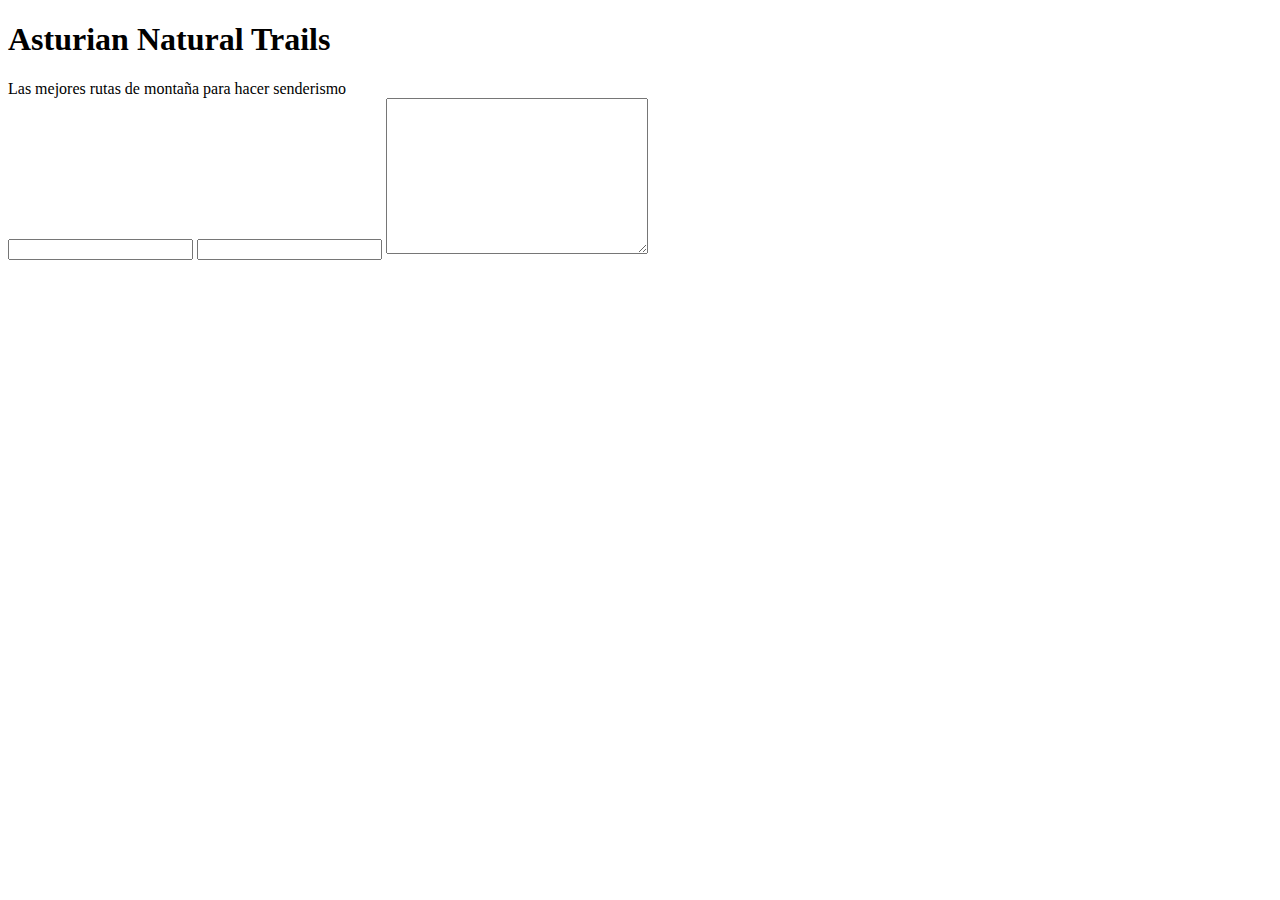
==== index.html @ e476c338 "Creamos la estructura del proyecto y el index" ====
<!DOCTYPE html>
<html lang="es">
<head>
    <meta charset="UTF-8">
    <meta name="viewport" content="width=device-width, initial-scale=1.0">
    <title>Formulario Examen</title>
</head>
<body>
    <div class="hero-image-container">
        <div class="hero-image">
            <div class="hero-body">
                <h1>Asturian Natural Trails</h1>
                <span>Las mejores rutas de montaña para hacer senderismo</span>
            </div>
        </div>
    </div>

    <div class="form-main-container">
        <div class="form-container">
            <form action=""></form>
            <input type="text">
            <input type="text">
            <textarea name="" id="" cols="30" rows="10"></textarea>
        </div>

        <ul id="errores"></ul>
    </div>

    <script src=""></script>
    
</body>
</html>
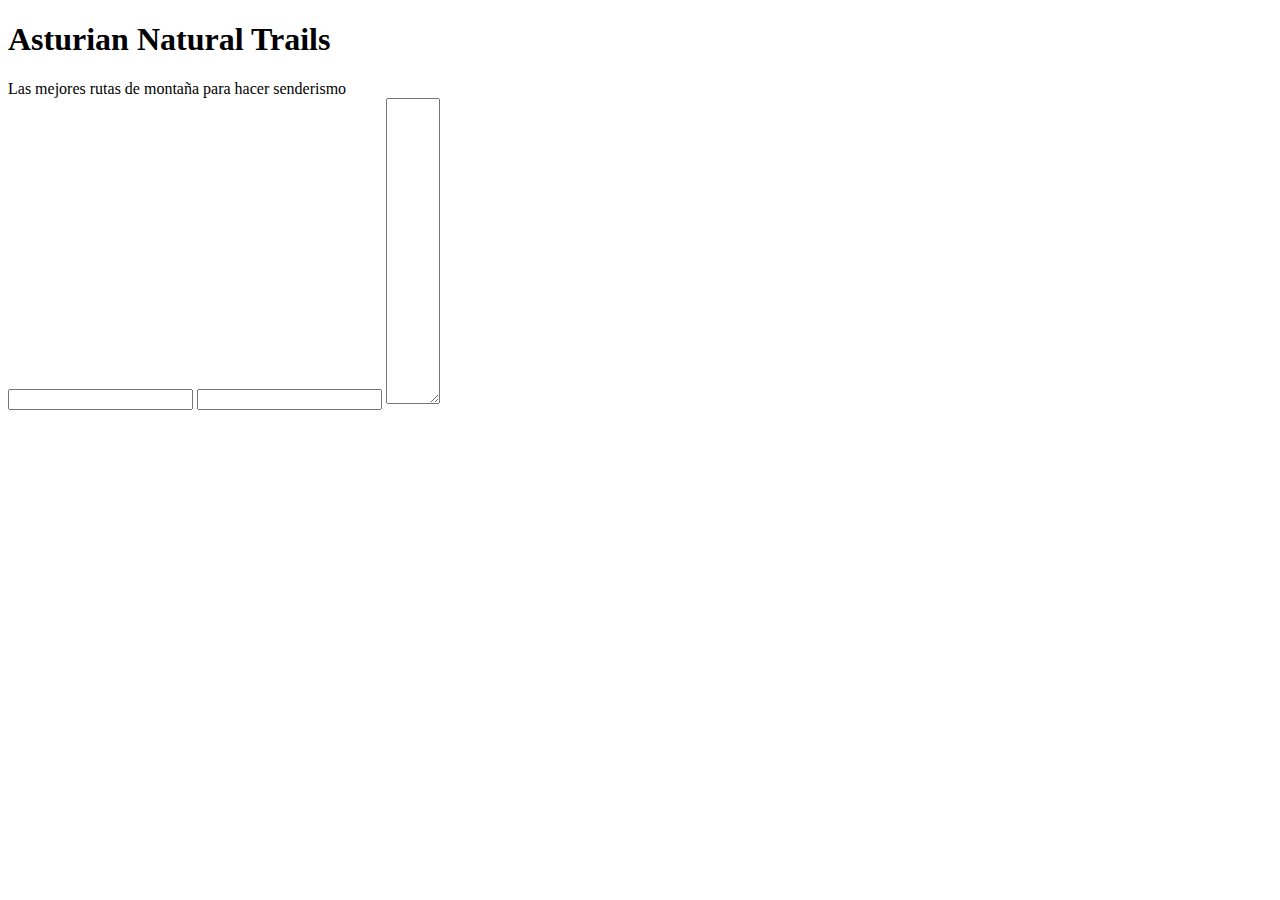
==== commit 875bb302: "Vamos acabando el index y creamos los archivos style e index.js" ====
--- a/index.html
+++ b/index.html
@@ -17,16 +17,16 @@
 
     <div class="form-main-container">
         <div class="form-container">
-            <form action=""></form>
-            <input type="text">
-            <input type="text">
-            <textarea name="" id="" cols="30" rows="10"></textarea>
+            <form action="templates/formEnviado.html" id="formulario" method="get"></form>
+            <input type="text" id="nombre" class="name">
+            <input type="text" id="correo" class="email">
+            <textarea name="mensaje" id="mensaje" cols="4" rows="20" ></textarea>
         </div>
 
         <ul id="errores"></ul>
     </div>
 
-    <script src=""></script>
+    <script src="scripts/index.js"></script>
     
 </body>
 </html>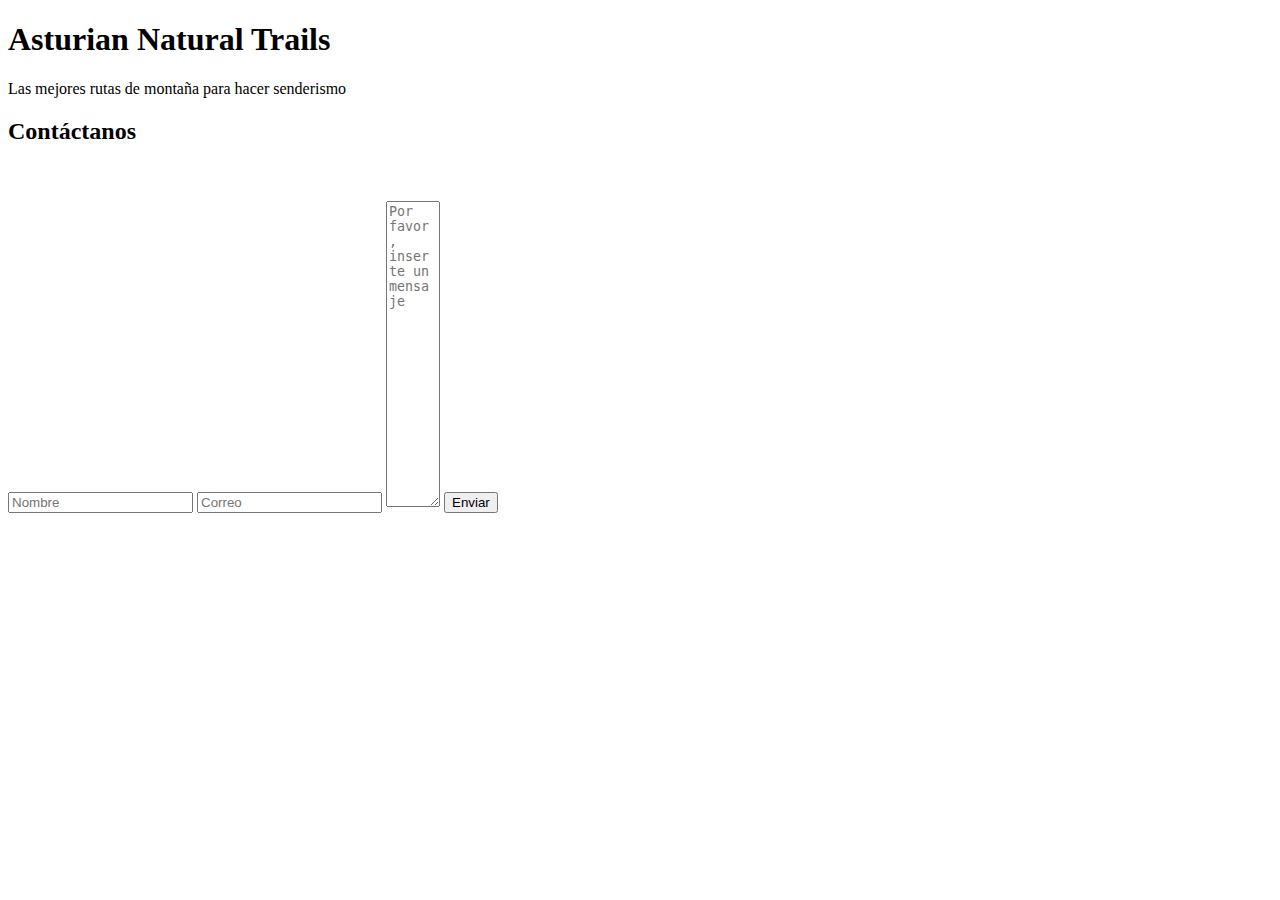
==== commit 7d36a2b1: "Dejamos casi acabado el index y vamos progresando con el js" ====
--- a/index.html
+++ b/index.html
@@ -15,15 +15,19 @@
         </div>
     </div>
 
-    <div class="form-main-container">
+    <div class="main-container-form">
+        <h2>Contáctanos</h2>
+        <br><br>
         <div class="form-container">
-            <form action="templates/formEnviado.html" id="formulario" method="get"></form>
-            <input type="text" id="nombre" class="name">
-            <input type="text" id="correo" class="email">
-            <textarea name="mensaje" id="mensaje" cols="4" rows="20" ></textarea>
+            <form id="formulario" action="enviaCorreo.html" method="get">
+                <input name="nombre" id="nombre" placeholder="Nombre" type="text" class="name">
+                <input name="correo" id="correo" placeholder="Correo" type="text" class="email">
+                <textarea name="mensaje" id="mensaje" cols="4" rows="20" placeholder="Por favor, inserte un mensaje" class="message"></textarea>
+                <input id="enviar" type="submit" class="btn" value="Enviar">
+    
+                <ul id="errores"></ul>
+            </form>
         </div>
-
-        <ul id="errores"></ul>
     </div>
 
     <script src="scripts/index.js"></script>
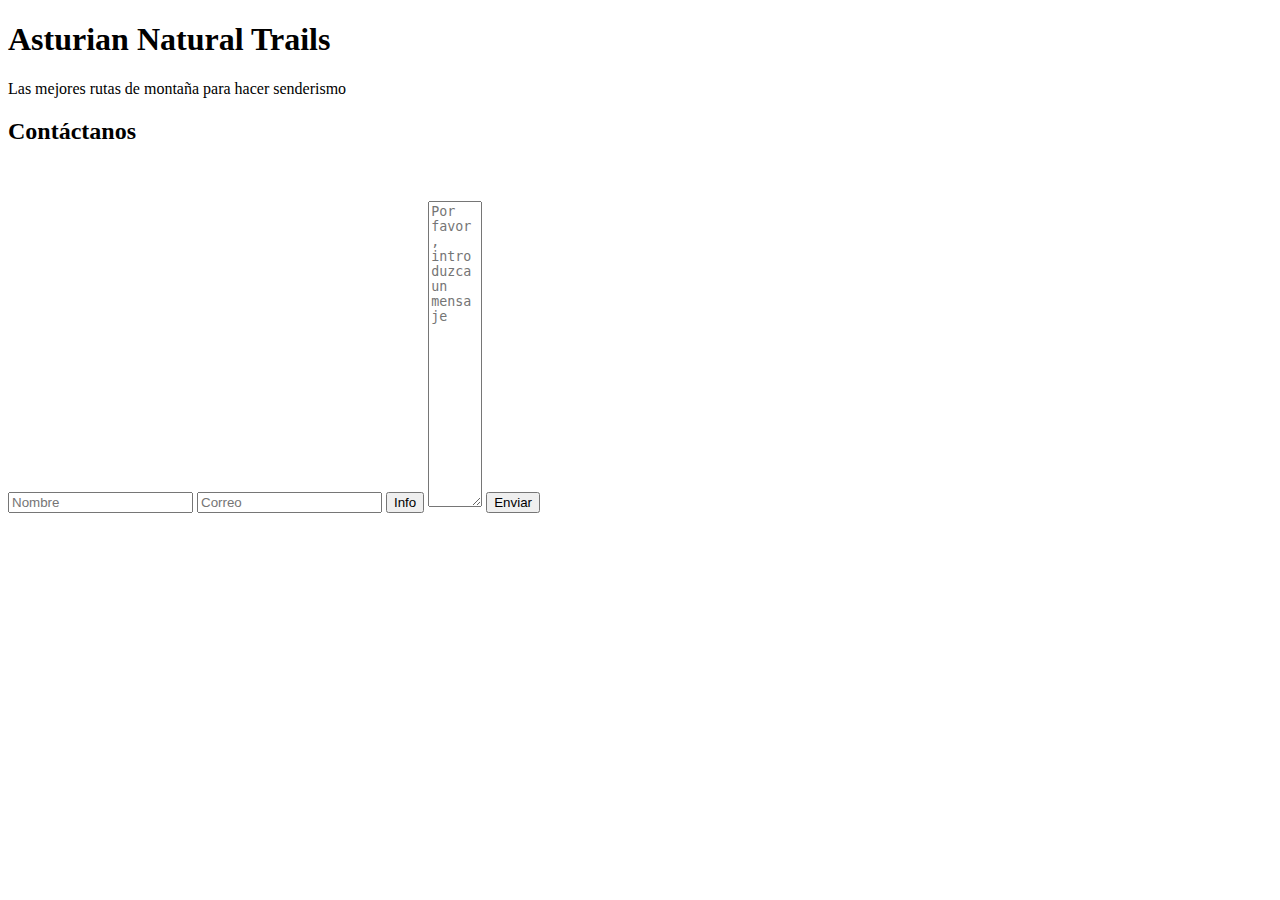
==== commit b2ead2a3: "Vamos dando forma al js y a los estilos" ====
--- a/index.html
+++ b/index.html
@@ -19,10 +19,11 @@
         <h2>Contáctanos</h2>
         <br><br>
         <div class="form-container">
-            <form id="formulario" action="enviaCorreo.html" method="get">
+            <form id="formulario" action="templates/formEnviado.html" method="get">
                 <input name="nombre" id="nombre" placeholder="Nombre" type="text" class="name">
                 <input name="correo" id="correo" placeholder="Correo" type="text" class="email">
-                <textarea name="mensaje" id="mensaje" cols="4" rows="20" placeholder="Por favor, inserte un mensaje" class="message"></textarea>
+                <input id="info" type="submit" class="btn" value="Info">
+                <textarea name="mensaje" id="mensaje" cols="4" rows="20" placeholder="Por favor, introduzca un mensaje" class="message"></textarea>
                 <input id="enviar" type="submit" class="btn" value="Enviar">
     
                 <ul id="errores"></ul>
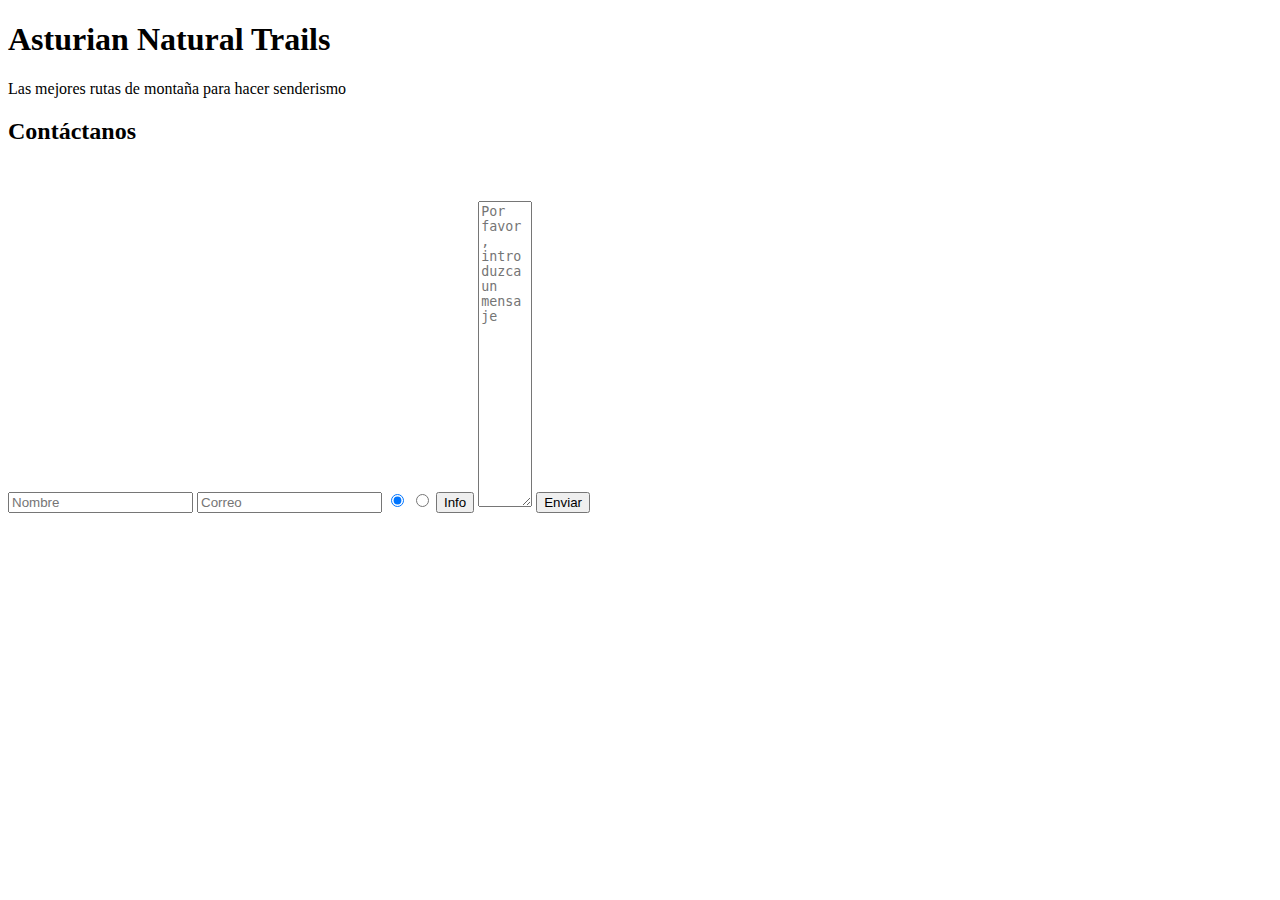
==== commit f939045d: "Retocamos el js" ====
--- a/index.html
+++ b/index.html
@@ -4,6 +4,8 @@
     <meta charset="UTF-8">
     <meta name="viewport" content="width=device-width, initial-scale=1.0">
     <title>Formulario Examen</title>
+    <link rel="stylesheet" href="styles/style.css">
+    <link rel="shortcut icon" href="Estrella.ico" type="image/x-icon">
 </head>
 <body>
     <div class="hero-image-container">
@@ -22,6 +24,8 @@
             <form id="formulario" action="templates/formEnviado.html" method="get">
                 <input name="nombre" id="nombre" placeholder="Nombre" type="text" class="name">
                 <input name="correo" id="correo" placeholder="Correo" type="text" class="email">
+                <input type="radio" id="radio1" name="radio" checked>
+                <input type="radio" id="radio2" name="radio">
                 <input id="info" type="submit" class="btn" value="Info">
                 <textarea name="mensaje" id="mensaje" cols="4" rows="20" placeholder="Por favor, introduzca un mensaje" class="message"></textarea>
                 <input id="enviar" type="submit" class="btn" value="Enviar">
--- a/styles/style.css
+++ b/styles/style.css
@@ -0,0 +1,10 @@
+@import url();
+
+:root{
+    --h1-color;
+    --h1-font-size;
+    --span-color;
+    --span-font-size;
+    --h2-color;
+    --h2-font-size;
+}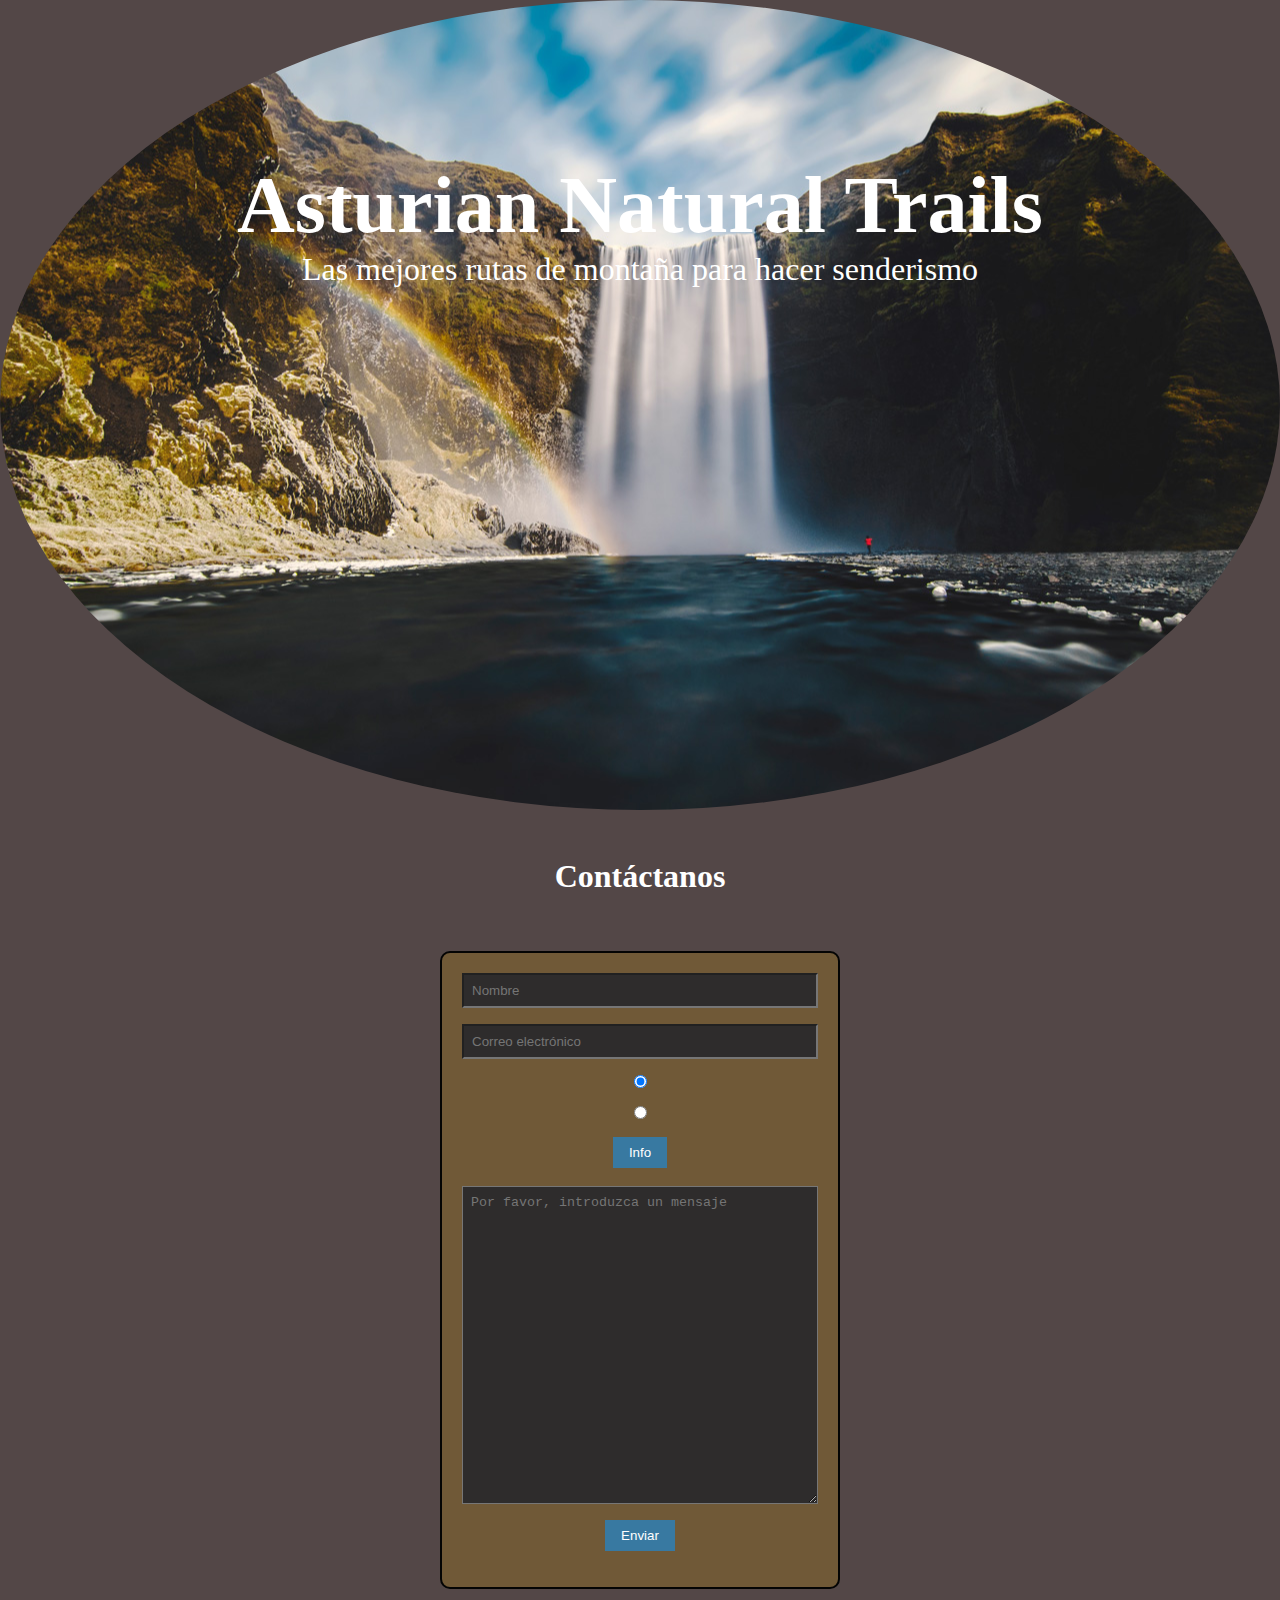
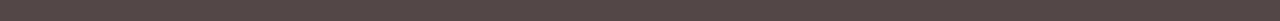
==== commit be013652: "Vamos acabando los estilos" ====
--- a/index.html
+++ b/index.html
@@ -23,10 +23,13 @@
         <div class="form-container">
             <form id="formulario" action="templates/formEnviado.html" method="get">
                 <input name="nombre" id="nombre" placeholder="Nombre" type="text" class="name">
-                <input name="correo" id="correo" placeholder="Correo" type="text" class="email">
+                <input name="correo" id="correo" placeholder="Correo electrónico" type="text" class="email">
                 <input type="radio" id="radio1" name="radio" checked>
+                <br>
                 <input type="radio" id="radio2" name="radio">
+                <br>
                 <input id="info" type="submit" class="btn" value="Info">
+                <br>
                 <textarea name="mensaje" id="mensaje" cols="4" rows="20" placeholder="Por favor, introduzca un mensaje" class="message"></textarea>
                 <input id="enviar" type="submit" class="btn" value="Enviar">
     
--- a/styles/style.css
+++ b/styles/style.css
@@ -1,10 +1,116 @@
 @import url();
 
 :root{
-    --h1-color;
-    --h1-font-size;
-    --span-color;
-    --span-font-size;
-    --h2-color;
-    --h2-font-size;
+    --h1-font-size: 5rem;
+    --h2-font-size: 2rem;
+    --span-font-size: 2rem;
+    --h1-color: #ffffff;
+    --h2-color: #ffffff;
+    --span-color: #ffffff;
+    --button-color: #3879a1;
+    --height-hero-image: 90vh;
+}
+
+@media screen and (max-width: 1024px){
+    :root{
+        --h1-font-size: 5rem;
+    --h2-font-size: 2rem;
+    --span-font-size: 2rem;
+    --h1-color: #ffffff;
+    --h2-color: #ffffff;
+    --span-color: #ffffff;
+    --button-color: #3879a1;
+    --height-hero-image: 90vh;
+    }
+}
+
+*, :after, :before{
+    box-sizing: border-box;
+    margin: 0;
+    padding: 0;
+    font-family: ;
+}
+
+body{
+    background-color: rgb(83, 71, 71);
+}
+
+.hero-image{
+    background: url(/assets/img/hero-image.jpg) center/cover;
+    height: var(--height-hero-image);
+    clip-path: ellipse(50% 50%);
+    position: relative;
+    text-align: center;
+}
+
+.hero-body{
+    align-items: center;
+    height: 100%;
+}
+
+h1{
+    color: white;
+    font-size: var(--h1-font-size);
+    padding-top: 10rem;
+}
+
+span{
+    color: white;
+    font-size: var(--span-font-size);
+    padding-top: 10rem;
+}  
+
+h2{
+    color: var(--h2-color);
+    font-size: var(--h2-font-size);
+    align-items: center;
+    justify-content: center;
+    text-align: center;
+    padding-top: 3rem;
+}
+
+form {
+    display: flex;
+    flex-direction: column;
+    align-items: center;
+    max-width: 25rem;
+    margin: 0 auto;
+}
+
+.form-container {
+    max-width: 25rem;
+    margin: 0 auto;
+    border: 0.125rem solid #040404;
+    padding: 1.25rem;
+    border-radius: 0.625rem;
+    margin-top: 1.25rem;
+    background-color: rgb(112, 89, 55);
+    margin-bottom: 2rem;
+}
+
+.name, .email, .message {
+    margin-bottom: 1rem;
+    padding: 0.5rem;
+    width: 100%;
+    background-color: rgb(46, 44, 44);
+    color: rgb(188, 200, 191);
+}
+
+.btn {
+    background-color: var(--button-color);
+    color: #ffffff; 
+    padding: 0.5rem 1rem;
+    cursor: pointer;
+    border: none;
+}
+
+.btn:hover {
+    background-color: #4d1937; 
+    color: #fff; 
+}
+
+#errores {
+    list-style: none;
+    color: red;
+    padding: 0.5rem;
 }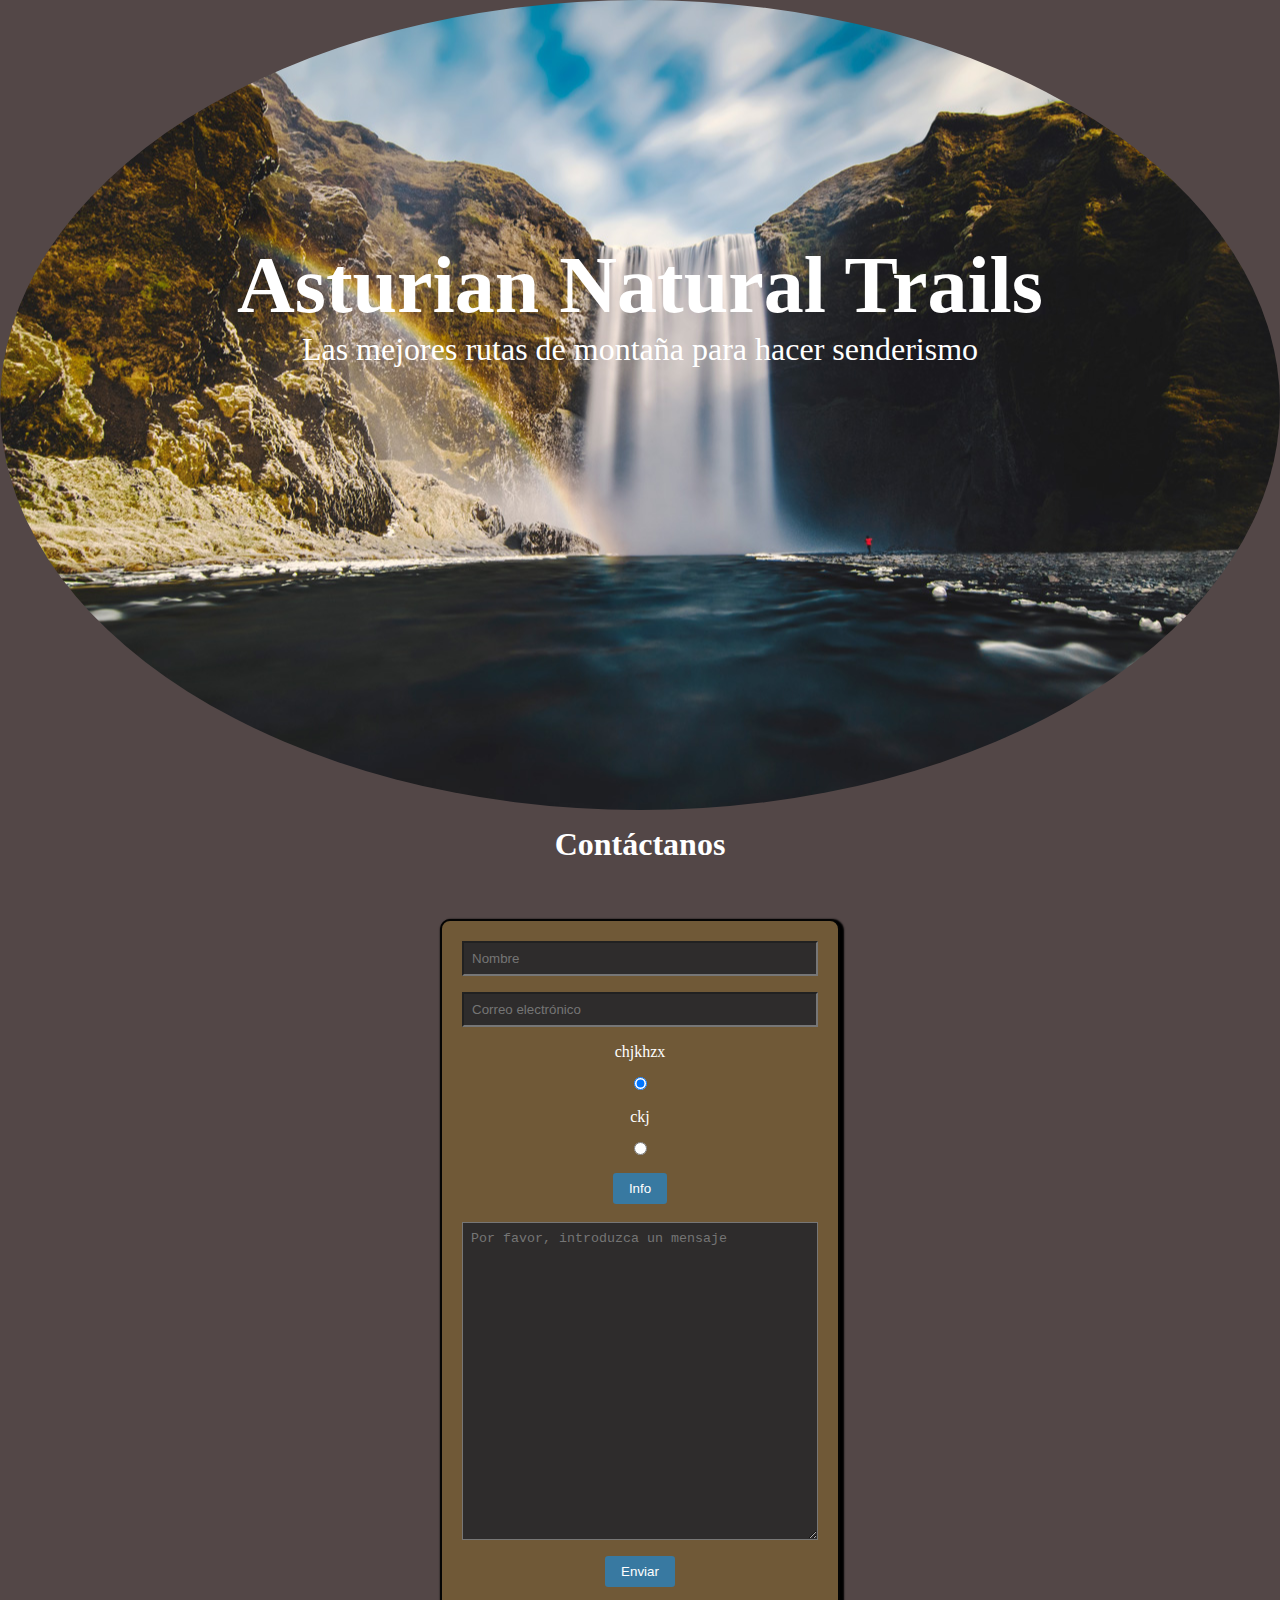
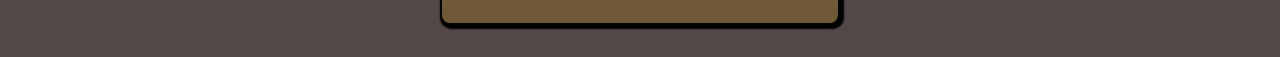
==== commit ff6cb0a5: "Añadimos comentarios al js" ====
--- a/index.html
+++ b/index.html
@@ -24,8 +24,10 @@
             <form id="formulario" action="templates/formEnviado.html" method="get">
                 <input name="nombre" id="nombre" placeholder="Nombre" type="text" class="name">
                 <input name="correo" id="correo" placeholder="Correo electrónico" type="text" class="email">
+                <p>chjkhzx</p>
                 <input type="radio" id="radio1" name="radio" checked>
                 <br>
+                <p>ckj</p>
                 <input type="radio" id="radio2" name="radio">
                 <br>
                 <input id="info" type="submit" class="btn" value="Info">
--- a/styles/style.css
+++ b/styles/style.css
@@ -51,14 +51,19 @@
 h1{
     color: white;
     font-size: var(--h1-font-size);
-    padding-top: 10rem;
+    padding-top: 15rem;
 }
 
 span{
     color: white;
     font-size: var(--span-font-size);
-    padding-top: 10rem;
+    padding-top: 15rem;
 }  
+
+p{
+    color: #ffffff;
+    padding-bottom: 1rem;
+}
 
 h2{
     color: var(--h2-color);
@@ -66,7 +71,7 @@
     align-items: center;
     justify-content: center;
     text-align: center;
-    padding-top: 3rem;
+    padding-top: 1rem;
 }
 
 form {
@@ -86,6 +91,7 @@
     margin-top: 1.25rem;
     background-color: rgb(112, 89, 55);
     margin-bottom: 2rem;
+    box-shadow: 0.1rem 0.1rem 0.1rem 0.1rem;
 }
 
 .name, .email, .message {
@@ -102,6 +108,7 @@
     padding: 0.5rem 1rem;
     cursor: pointer;
     border: none;
+    border-radius: 0.2rem;
 }
 
 .btn:hover {
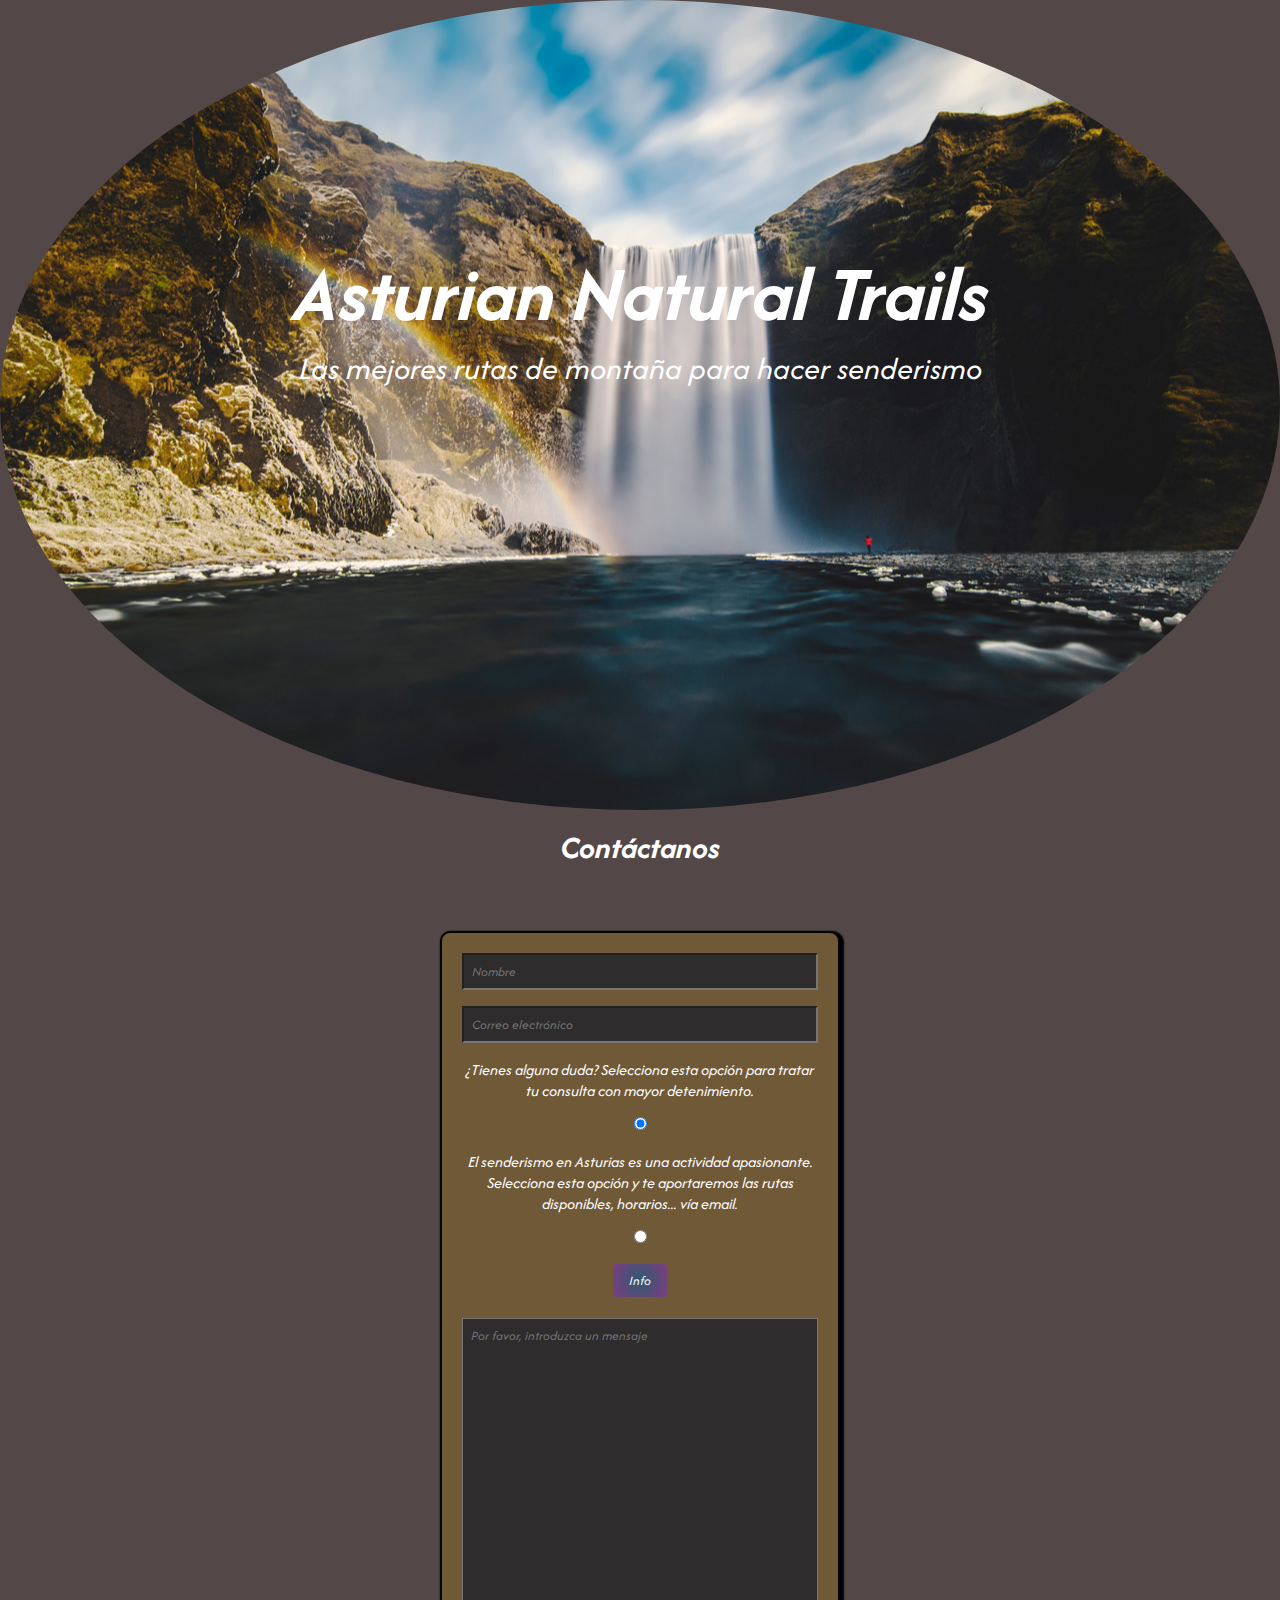
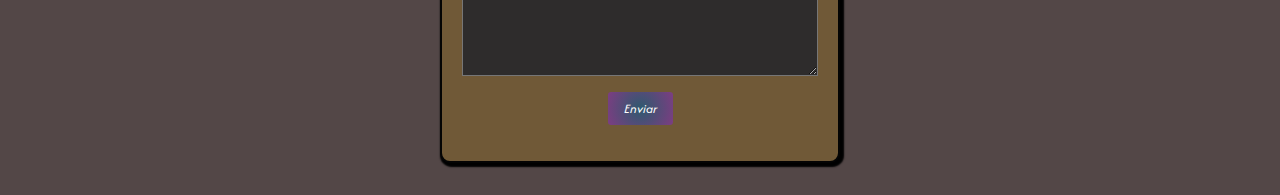
==== commit bde4714b: "Finalizamos el proyecto" ====
--- a/index.html
+++ b/index.html
@@ -24,10 +24,10 @@
             <form id="formulario" action="templates/formEnviado.html" method="get">
                 <input name="nombre" id="nombre" placeholder="Nombre" type="text" class="name">
                 <input name="correo" id="correo" placeholder="Correo electrónico" type="text" class="email">
-                <p>chjkhzx</p>
+                <p>¿Tienes alguna duda? Selecciona esta opción para tratar tu consulta con mayor detenimiento.</p>
                 <input type="radio" id="radio1" name="radio" checked>
                 <br>
-                <p>ckj</p>
+                <p>El senderismo en Asturias es una actividad apasionante. Selecciona esta opción y te aportaremos las rutas disponibles, horarios... vía email.</p>
                 <input type="radio" id="radio2" name="radio">
                 <br>
                 <input id="info" type="submit" class="btn" value="Info">
--- a/styles/style.css
+++ b/styles/style.css
@@ -1,4 +1,7 @@
-@import url();
+@font-face {
+    font-family: 'Afacad';
+    src: url(/assets/fonts/Afacad-Italic-VariableFont_wght.ttf);
+}
 
 :root{
     --h1-font-size: 5rem;
@@ -13,7 +16,7 @@
 
 @media screen and (max-width: 1024px){
     :root{
-        --h1-font-size: 5rem;
+    --h1-font-size: 5rem;
     --h2-font-size: 2rem;
     --span-font-size: 2rem;
     --h1-color: #ffffff;
@@ -28,7 +31,7 @@
     box-sizing: border-box;
     margin: 0;
     padding: 0;
-    font-family: ;
+    font-family: 'Afacad';
 }
 
 body{
@@ -63,6 +66,7 @@
 p{
     color: #ffffff;
     padding-bottom: 1rem;
+    text-align: center;
 }
 
 h2{
@@ -103,7 +107,7 @@
 }
 
 .btn {
-    background-color: var(--button-color);
+    background: radial-gradient(circle, rgb(46, 90, 111), rgb(125, 61, 130));
     color: #ffffff; 
     padding: 0.5rem 1rem;
     cursor: pointer;
